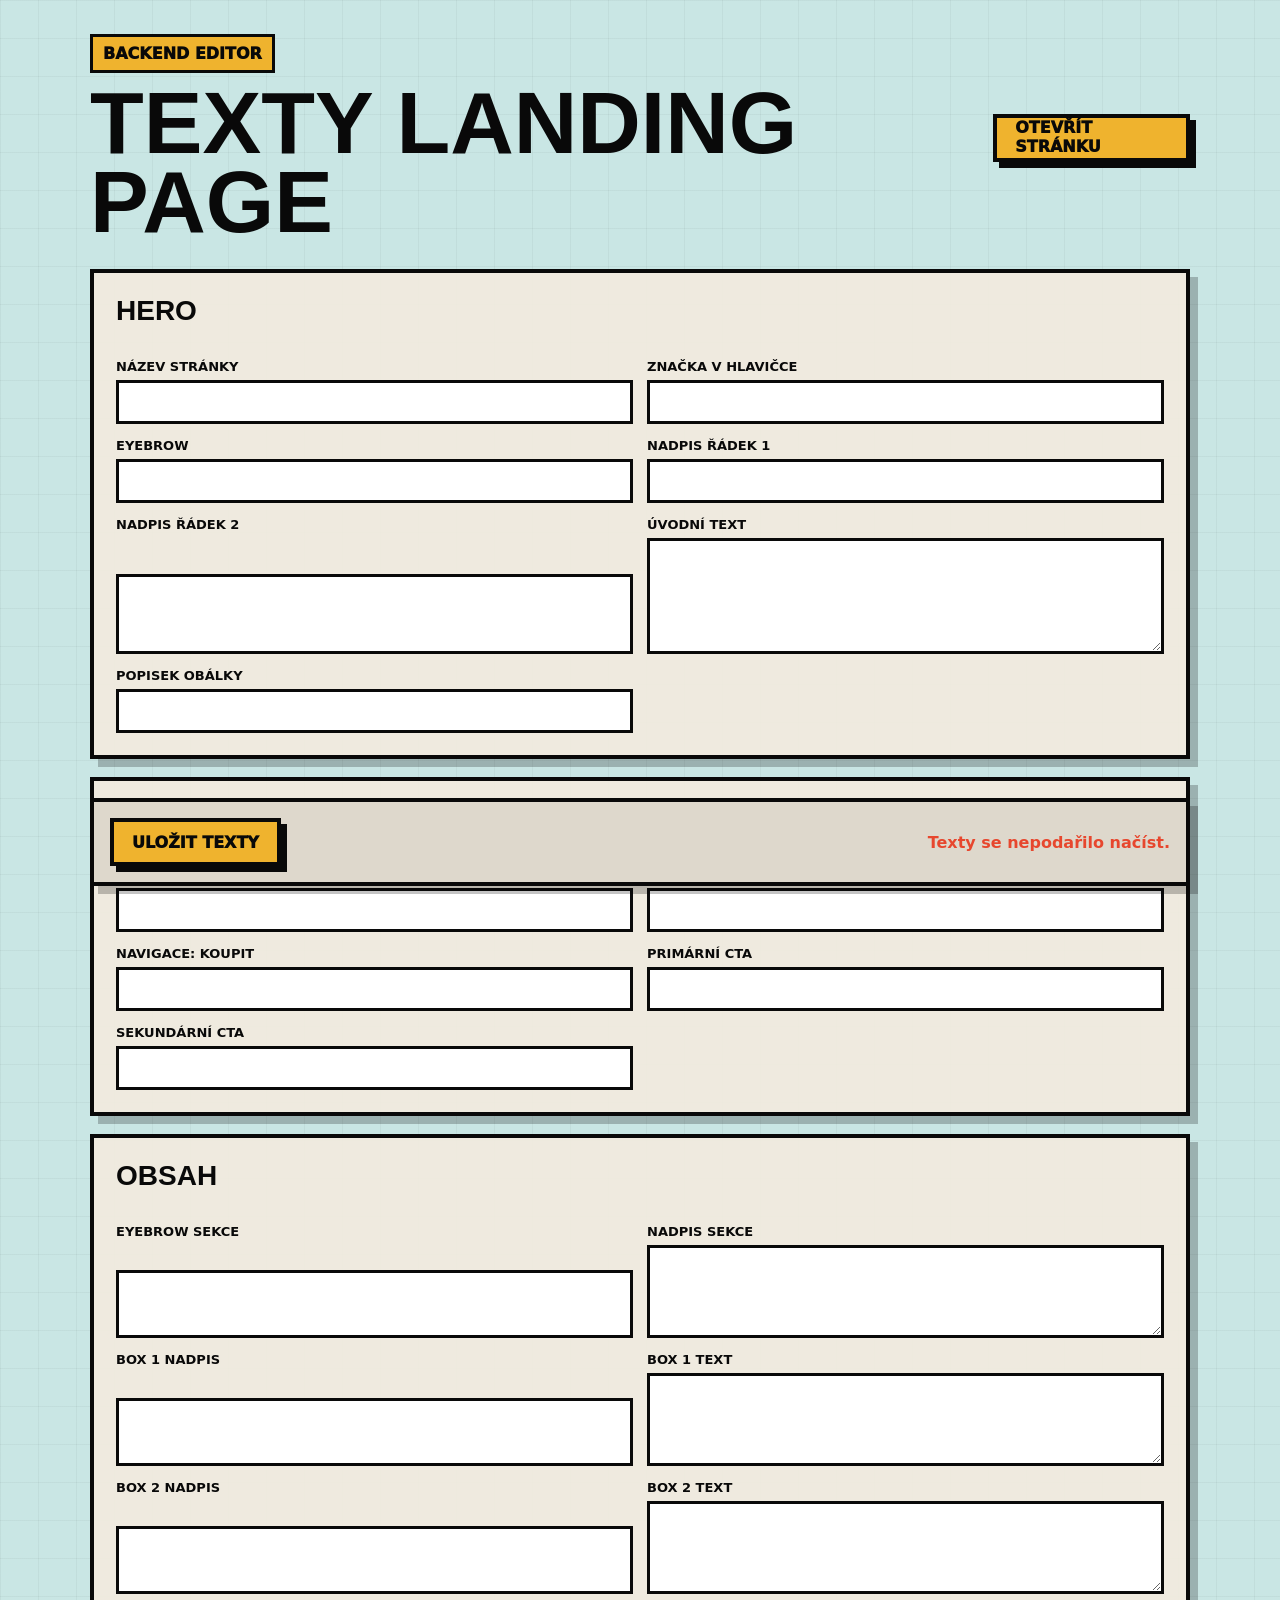
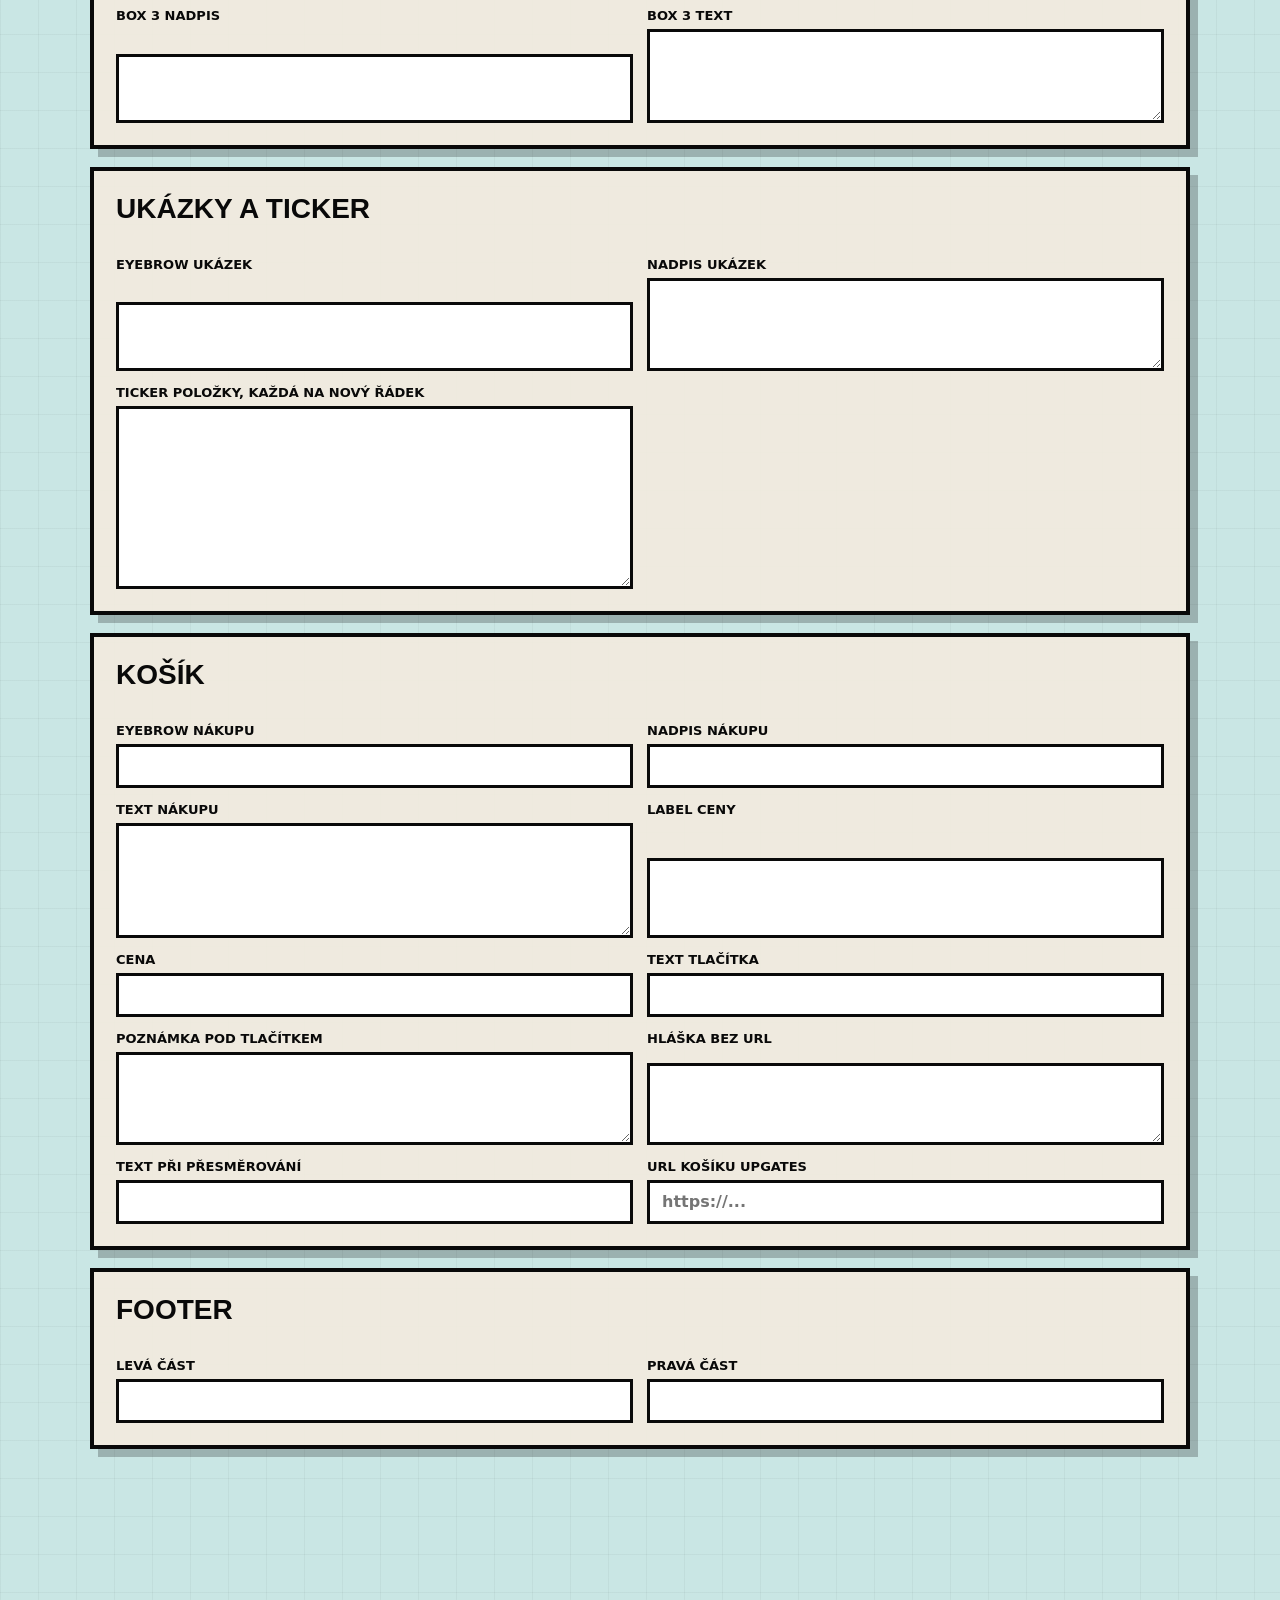
==== admin.html @ fda28c94 "Add files via upload" ====
<!doctype html>
<html lang="cs">
  <head>
    <meta charset="utf-8">
    <meta name="viewport" content="width=device-width, initial-scale=1">
    <title>FILL ME IN | Editor textů</title>
    <link rel="stylesheet" href="admin.css">
  </head>
  <body>
    <main class="admin-shell">
      <header class="admin-header">
        <div>
          <p class="eyebrow">Backend editor</p>
          <h1>Texty landing page</h1>
        </div>
        <a class="preview-link" href="/" target="_blank" rel="noreferrer">Otevřít stránku</a>
      </header>

      <form class="editor-form" data-editor-form>
        <section class="editor-section">
          <h2>Hero</h2>
          <label>Název stránky <input name="siteTitle"></label>
          <label>Značka v hlavičce <input name="brand"></label>
          <label>Eyebrow <input name="heroEyebrow"></label>
          <label>Nadpis řádek 1 <input name="heroTitleLine1"></label>
          <label>Nadpis řádek 2 <input name="heroTitleLine2"></label>
          <label>Úvodní text <textarea name="heroLead" rows="4"></textarea></label>
          <label>Popisek obálky <input name="coverCaption"></label>
        </section>

        <section class="editor-section">
          <h2>Navigace a tlačítka</h2>
          <label>Navigace: Uvnitř <input name="navInside"></label>
          <label>Navigace: Ukázky <input name="navPreview"></label>
          <label>Navigace: Koupit <input name="navBuy"></label>
          <label>Primární CTA <input name="primaryCta"></label>
          <label>Sekundární CTA <input name="secondaryCta"></label>
        </section>

        <section class="editor-section">
          <h2>Obsah</h2>
          <label>Eyebrow sekce <input name="insideEyebrow"></label>
          <label>Nadpis sekce <textarea name="insideTitle" rows="3"></textarea></label>
          <label>Box 1 nadpis <input name="feature1Title"></label>
          <label>Box 1 text <textarea name="feature1Text" rows="3"></textarea></label>
          <label>Box 2 nadpis <input name="feature2Title"></label>
          <label>Box 2 text <textarea name="feature2Text" rows="3"></textarea></label>
          <label>Box 3 nadpis <input name="feature3Title"></label>
          <label>Box 3 text <textarea name="feature3Text" rows="3"></textarea></label>
        </section>

        <section class="editor-section">
          <h2>Ukázky a ticker</h2>
          <label>Eyebrow ukázek <input name="previewEyebrow"></label>
          <label>Nadpis ukázek <textarea name="previewTitle" rows="3"></textarea></label>
          <label>Ticker položky, každá na nový řádek <textarea name="tickerItems" rows="7"></textarea></label>
        </section>

        <section class="editor-section">
          <h2>Košík</h2>
          <label>Eyebrow nákupu <input name="buyEyebrow"></label>
          <label>Nadpis nákupu <input name="buyTitle"></label>
          <label>Text nákupu <textarea name="buyText" rows="4"></textarea></label>
          <label>Label ceny <input name="priceLabel"></label>
          <label>Cena <input name="price"></label>
          <label>Text tlačítka <input name="cartButton"></label>
          <label>Poznámka pod tlačítkem <textarea name="cartNote" rows="3"></textarea></label>
          <label>Hláška bez URL <textarea name="cartMissingNote" rows="2"></textarea></label>
          <label>Text při přesměrování <input name="cartRedirecting"></label>
          <label>URL košíku Upgates <input name="cartUrl" placeholder="https://..."></label>
        </section>

        <section class="editor-section">
          <h2>Footer</h2>
          <label>Levá část <input name="footerLeft"></label>
          <label>Pravá část <input name="footerRight"></label>
        </section>

        <div class="form-actions">
          <button type="submit">Uložit texty</button>
          <span class="status" data-status></span>
        </div>
      </form>
    </main>

    <script src="admin.js"></script>
  </body>
</html>
---- admin.css ----
:root {
  --ink: #090909;
  --sky: #c9e6e4;
  --paper: #f3ebdf;
  --helmet: #efb32e;
  --red: #e7472e;
  --panel: #ded8cc;
}

* {
  box-sizing: border-box;
}

body {
  margin: 0;
  color: var(--ink);
  background:
    linear-gradient(90deg, rgba(9, 9, 9, 0.04) 1px, transparent 1px) 0 0 / 38px 38px,
    linear-gradient(180deg, rgba(9, 9, 9, 0.04) 1px, transparent 1px) 0 0 / 38px 38px,
    var(--sky);
  font-family: Inter, ui-sans-serif, system-ui, -apple-system, BlinkMacSystemFont, "Segoe UI", sans-serif;
}

.admin-shell {
  width: min(1100px, calc(100% - 28px));
  margin: 0 auto;
  padding: 34px 0 64px;
}

.admin-header,
.form-actions {
  display: flex;
  align-items: center;
  justify-content: space-between;
  gap: 18px;
}

.eyebrow {
  display: inline-block;
  margin: 0 0 10px;
  padding: 7px 10px;
  background: var(--helmet);
  border: 3px solid var(--ink);
  font-weight: 950;
  text-transform: uppercase;
}

h1,
h2 {
  margin: 0;
  font-family: Impact, Haettenschweiler, "Arial Black", sans-serif;
  letter-spacing: 0;
  text-transform: uppercase;
}

h1 {
  font-size: clamp(42px, 7vw, 88px);
  line-height: 0.9;
}

h2 {
  margin-bottom: 18px;
  font-size: 28px;
}

.preview-link,
button {
  min-height: 48px;
  padding: 0 18px;
  border: 4px solid var(--ink);
  color: var(--ink);
  background: var(--helmet);
  box-shadow: 6px 6px 0 var(--ink);
  font: inherit;
  font-weight: 950;
  text-decoration: none;
  text-transform: uppercase;
  cursor: pointer;
}

.editor-form {
  display: grid;
  gap: 18px;
  margin-top: 28px;
}

.editor-section {
  display: grid;
  grid-template-columns: repeat(2, minmax(0, 1fr));
  gap: 14px;
  padding: 22px;
  background: rgba(243, 235, 223, 0.9);
  border: 4px solid var(--ink);
  box-shadow: 8px 8px 0 rgba(9, 9, 9, 0.24);
}

.editor-section h2 {
  grid-column: 1 / -1;
}

label {
  display: grid;
  gap: 6px;
  font-size: 13px;
  font-weight: 900;
  text-transform: uppercase;
}

input,
textarea {
  width: 100%;
  border: 3px solid var(--ink);
  background: #fff;
  color: var(--ink);
  font: inherit;
  font-size: 16px;
  line-height: 1.4;
}

input {
  min-height: 44px;
  padding: 0 12px;
}

textarea {
  resize: vertical;
  padding: 10px 12px;
}

.form-actions {
  position: sticky;
  bottom: 14px;
  padding: 16px;
  background: var(--panel);
  border: 4px solid var(--ink);
  box-shadow: 8px 8px 0 rgba(9, 9, 9, 0.24);
}

.status {
  font-weight: 900;
}

.status.error {
  color: var(--red);
}

@media (max-width: 760px) {
  .admin-header,
  .form-actions {
    align-items: stretch;
    flex-direction: column;
  }

  .editor-section {
    grid-template-columns: 1fr;
  }

  .preview-link,
  button {
    width: calc(100% - 8px);
  }
}
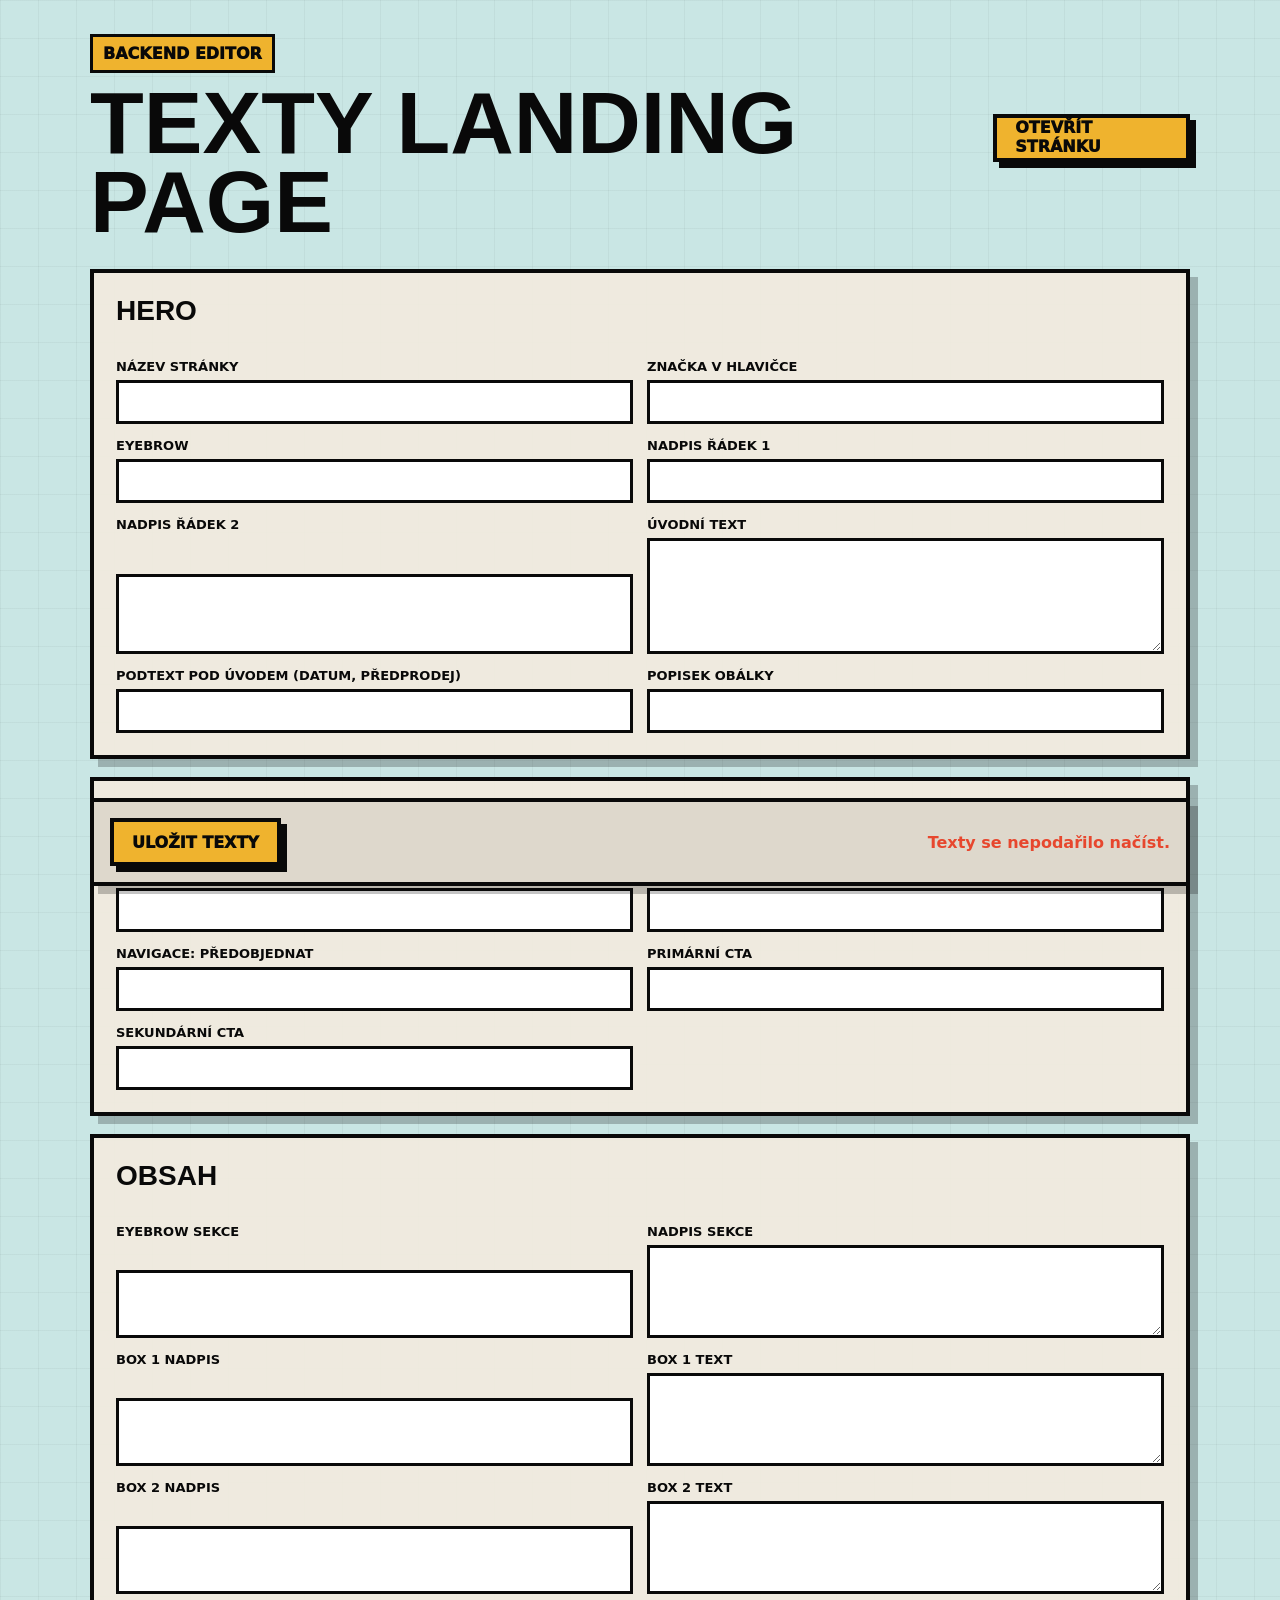
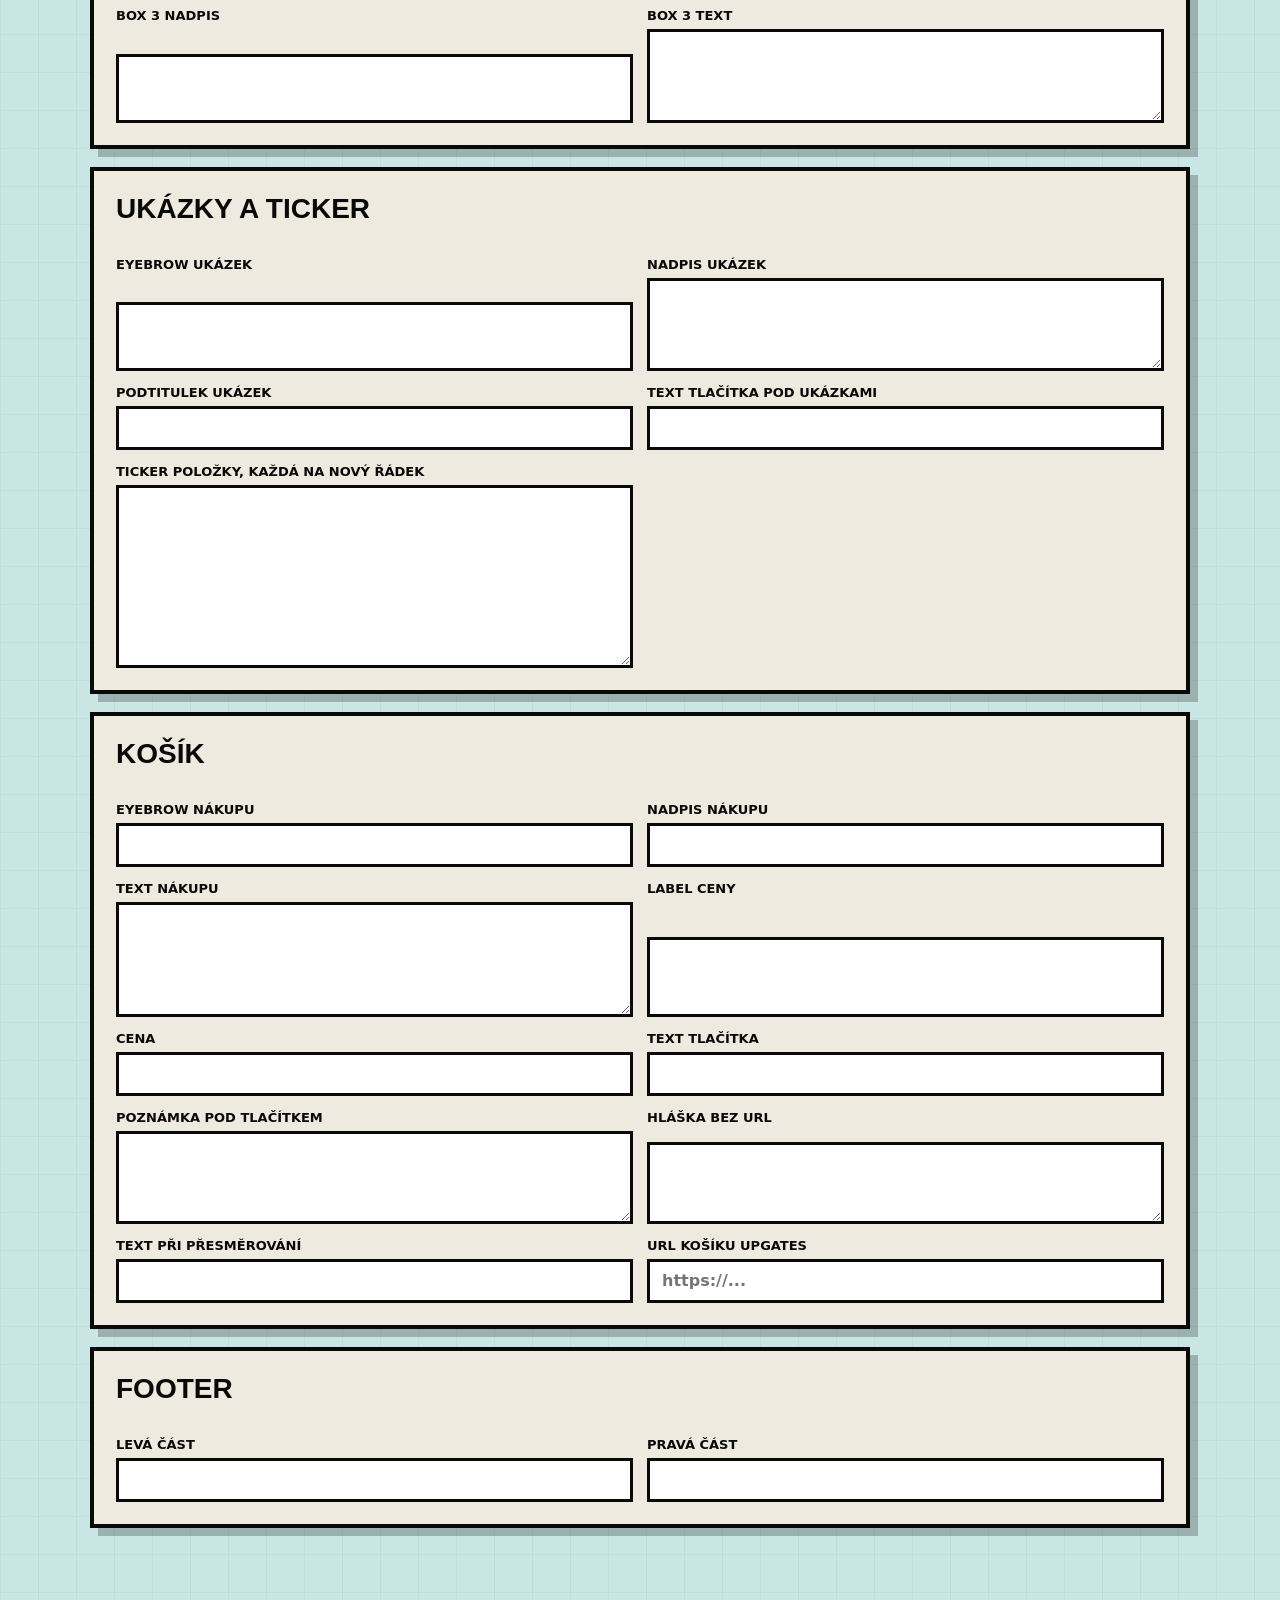
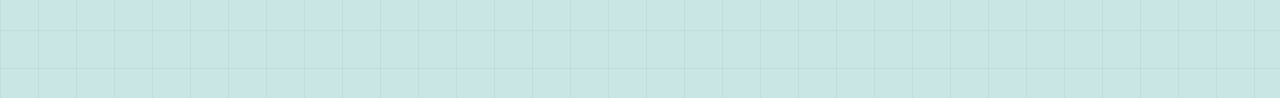
==== commit 0c666d28: "Admin: nová pole pro nové texty; tlačítka Předobjednat vedou přímo do košíku; odstraněny popisky pod" ====
--- a/admin.html
+++ b/admin.html
@@ -25,6 +25,7 @@
           <label>Nadpis řádek 1 <input name="heroTitleLine1"></label>
           <label>Nadpis řádek 2 <input name="heroTitleLine2"></label>
           <label>Úvodní text <textarea name="heroLead" rows="4"></textarea></label>
+          <label>Podtext pod úvodem (datum, předprodej) <input name="heroSub"></label>
           <label>Popisek obálky <input name="coverCaption"></label>
         </section>
 
@@ -32,7 +33,7 @@
           <h2>Navigace a tlačítka</h2>
           <label>Navigace: Uvnitř <input name="navInside"></label>
           <label>Navigace: Ukázky <input name="navPreview"></label>
-          <label>Navigace: Koupit <input name="navBuy"></label>
+          <label>Navigace: Předobjednat <input name="navBuy"></label>
           <label>Primární CTA <input name="primaryCta"></label>
           <label>Sekundární CTA <input name="secondaryCta"></label>
         </section>
@@ -53,6 +54,8 @@
           <h2>Ukázky a ticker</h2>
           <label>Eyebrow ukázek <input name="previewEyebrow"></label>
           <label>Nadpis ukázek <textarea name="previewTitle" rows="3"></textarea></label>
+          <label>Podtitulek ukázek <input name="previewSubtitle"></label>
+          <label>Text tlačítka pod ukázkami <input name="previewCta"></label>
           <label>Ticker položky, každá na nový řádek <textarea name="tickerItems" rows="7"></textarea></label>
         </section>
 
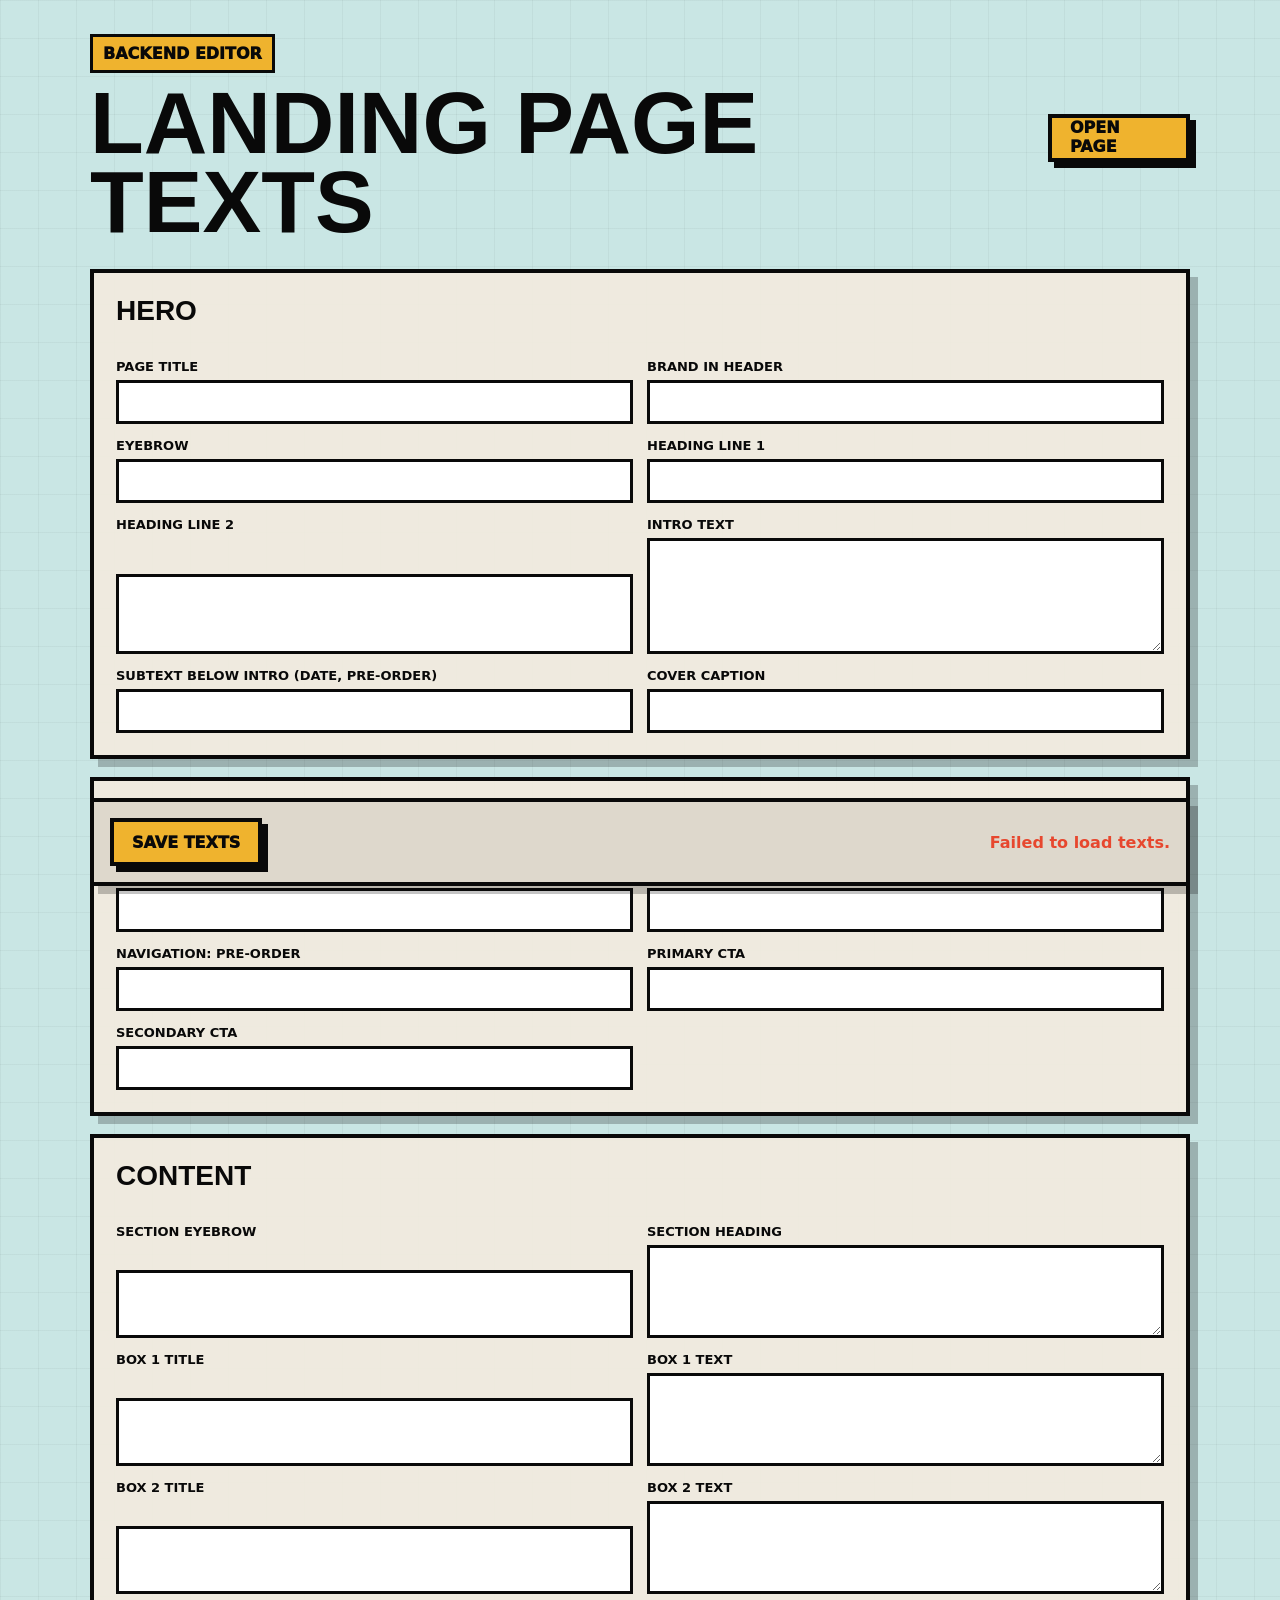
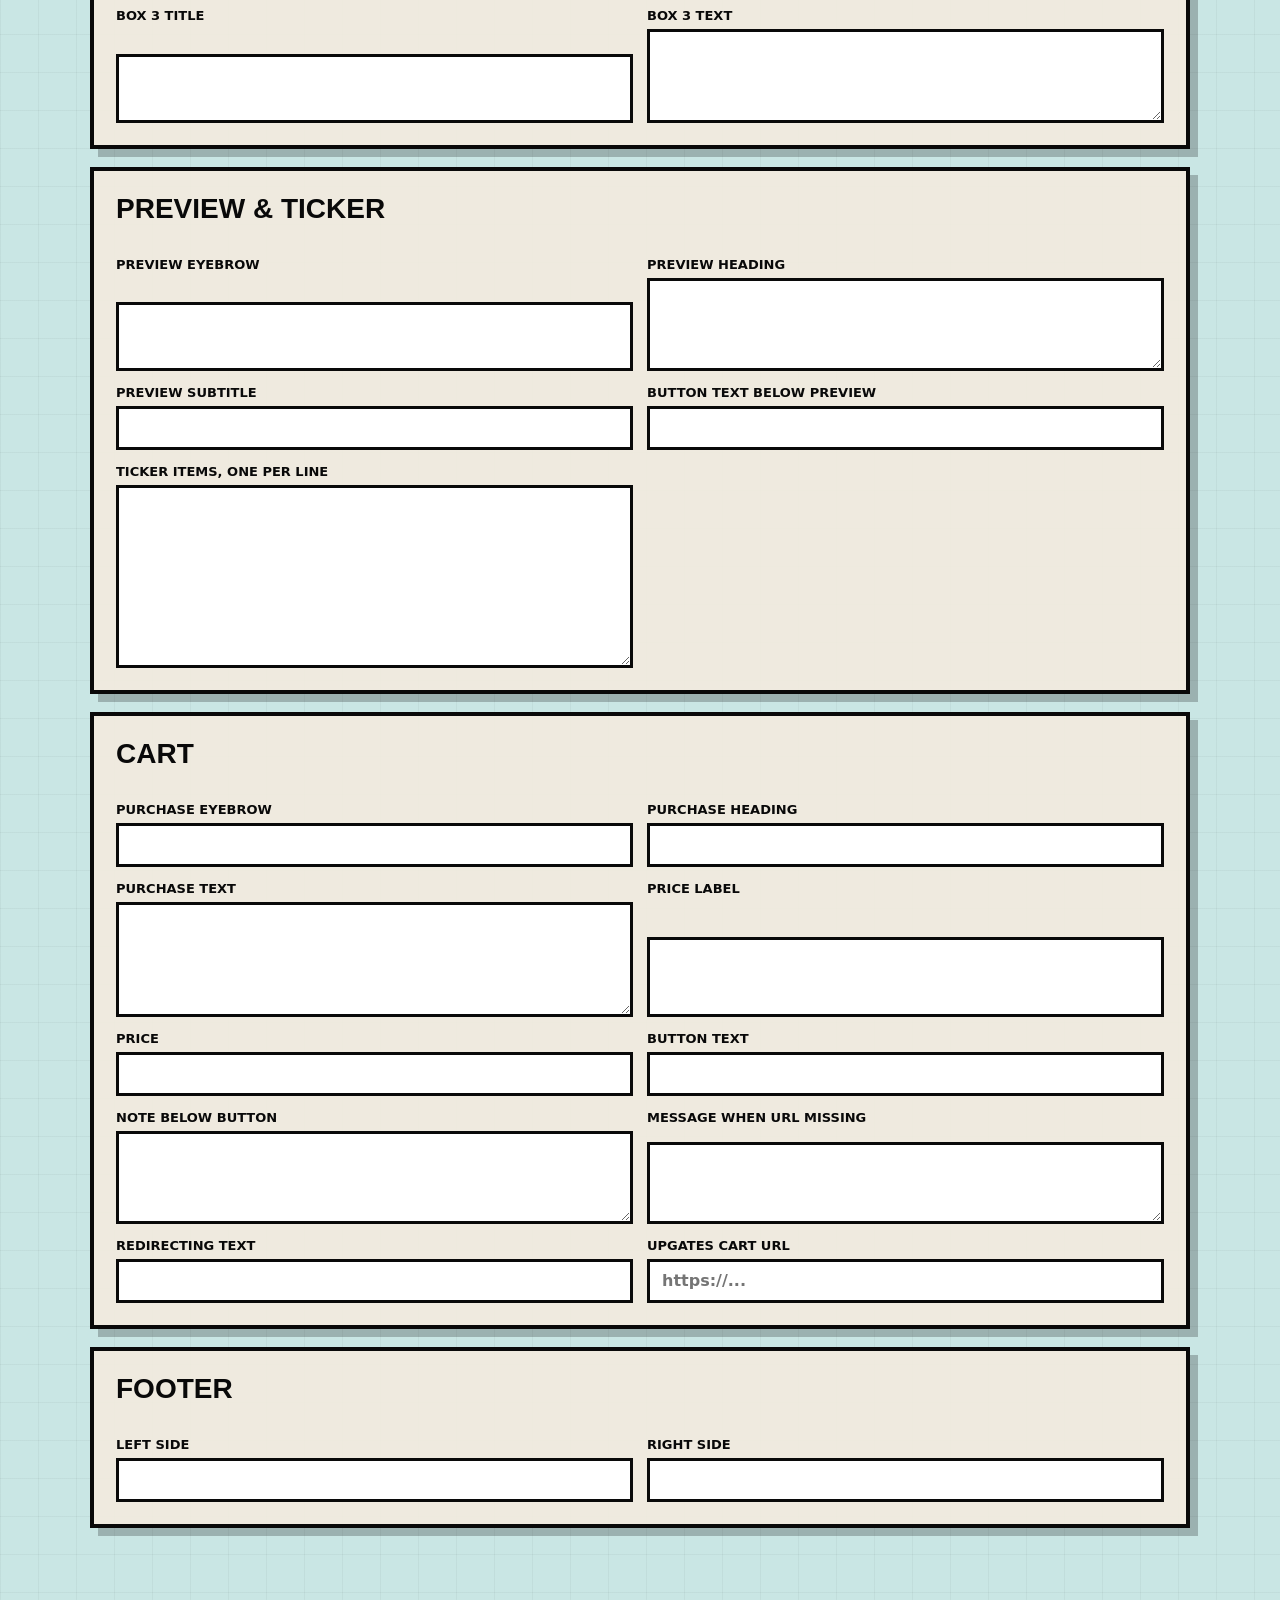
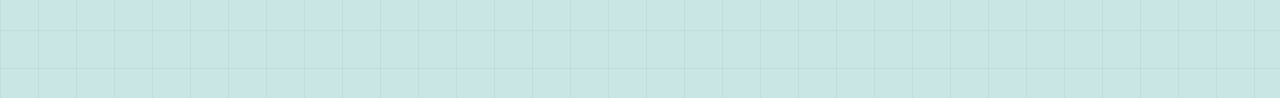
==== commit 9c1543e3: "Initial English version of FILL ME IN landing page Translated from Czech (fillmein.dickobraz.cz). Pr" ====
--- a/admin.html
+++ b/admin.html
@@ -1,9 +1,9 @@
 <!doctype html>
-<html lang="cs">
+<html lang="en">
   <head>
     <meta charset="utf-8">
     <meta name="viewport" content="width=device-width, initial-scale=1">
-    <title>FILL ME IN | Editor textů</title>
+    <title>FILL ME IN | Content Editor</title>
     <link rel="stylesheet" href="admin.css">
   </head>
   <body>
@@ -11,76 +11,76 @@
       <header class="admin-header">
         <div>
           <p class="eyebrow">Backend editor</p>
-          <h1>Texty landing page</h1>
+          <h1>Landing page texts</h1>
         </div>
-        <a class="preview-link" href="/" target="_blank" rel="noreferrer">Otevřít stránku</a>
+        <a class="preview-link" href="/" target="_blank" rel="noreferrer">Open page</a>
       </header>
 
       <form class="editor-form" data-editor-form>
         <section class="editor-section">
           <h2>Hero</h2>
-          <label>Název stránky <input name="siteTitle"></label>
-          <label>Značka v hlavičce <input name="brand"></label>
+          <label>Page title <input name="siteTitle"></label>
+          <label>Brand in header <input name="brand"></label>
           <label>Eyebrow <input name="heroEyebrow"></label>
-          <label>Nadpis řádek 1 <input name="heroTitleLine1"></label>
-          <label>Nadpis řádek 2 <input name="heroTitleLine2"></label>
-          <label>Úvodní text <textarea name="heroLead" rows="4"></textarea></label>
-          <label>Podtext pod úvodem (datum, předprodej) <input name="heroSub"></label>
-          <label>Popisek obálky <input name="coverCaption"></label>
+          <label>Heading line 1 <input name="heroTitleLine1"></label>
+          <label>Heading line 2 <input name="heroTitleLine2"></label>
+          <label>Intro text <textarea name="heroLead" rows="4"></textarea></label>
+          <label>Subtext below intro (date, pre-order) <input name="heroSub"></label>
+          <label>Cover caption <input name="coverCaption"></label>
         </section>
 
         <section class="editor-section">
-          <h2>Navigace a tlačítka</h2>
-          <label>Navigace: Uvnitř <input name="navInside"></label>
-          <label>Navigace: Ukázky <input name="navPreview"></label>
-          <label>Navigace: Předobjednat <input name="navBuy"></label>
-          <label>Primární CTA <input name="primaryCta"></label>
-          <label>Sekundární CTA <input name="secondaryCta"></label>
+          <h2>Navigation &amp; buttons</h2>
+          <label>Navigation: Inside <input name="navInside"></label>
+          <label>Navigation: Preview <input name="navPreview"></label>
+          <label>Navigation: Pre-order <input name="navBuy"></label>
+          <label>Primary CTA <input name="primaryCta"></label>
+          <label>Secondary CTA <input name="secondaryCta"></label>
         </section>
 
         <section class="editor-section">
-          <h2>Obsah</h2>
-          <label>Eyebrow sekce <input name="insideEyebrow"></label>
-          <label>Nadpis sekce <textarea name="insideTitle" rows="3"></textarea></label>
-          <label>Box 1 nadpis <input name="feature1Title"></label>
+          <h2>Content</h2>
+          <label>Section eyebrow <input name="insideEyebrow"></label>
+          <label>Section heading <textarea name="insideTitle" rows="3"></textarea></label>
+          <label>Box 1 title <input name="feature1Title"></label>
           <label>Box 1 text <textarea name="feature1Text" rows="3"></textarea></label>
-          <label>Box 2 nadpis <input name="feature2Title"></label>
+          <label>Box 2 title <input name="feature2Title"></label>
           <label>Box 2 text <textarea name="feature2Text" rows="3"></textarea></label>
-          <label>Box 3 nadpis <input name="feature3Title"></label>
+          <label>Box 3 title <input name="feature3Title"></label>
           <label>Box 3 text <textarea name="feature3Text" rows="3"></textarea></label>
         </section>
 
         <section class="editor-section">
-          <h2>Ukázky a ticker</h2>
-          <label>Eyebrow ukázek <input name="previewEyebrow"></label>
-          <label>Nadpis ukázek <textarea name="previewTitle" rows="3"></textarea></label>
-          <label>Podtitulek ukázek <input name="previewSubtitle"></label>
-          <label>Text tlačítka pod ukázkami <input name="previewCta"></label>
-          <label>Ticker položky, každá na nový řádek <textarea name="tickerItems" rows="7"></textarea></label>
+          <h2>Preview &amp; ticker</h2>
+          <label>Preview eyebrow <input name="previewEyebrow"></label>
+          <label>Preview heading <textarea name="previewTitle" rows="3"></textarea></label>
+          <label>Preview subtitle <input name="previewSubtitle"></label>
+          <label>Button text below preview <input name="previewCta"></label>
+          <label>Ticker items, one per line <textarea name="tickerItems" rows="7"></textarea></label>
         </section>
 
         <section class="editor-section">
-          <h2>Košík</h2>
-          <label>Eyebrow nákupu <input name="buyEyebrow"></label>
-          <label>Nadpis nákupu <input name="buyTitle"></label>
-          <label>Text nákupu <textarea name="buyText" rows="4"></textarea></label>
-          <label>Label ceny <input name="priceLabel"></label>
-          <label>Cena <input name="price"></label>
-          <label>Text tlačítka <input name="cartButton"></label>
-          <label>Poznámka pod tlačítkem <textarea name="cartNote" rows="3"></textarea></label>
-          <label>Hláška bez URL <textarea name="cartMissingNote" rows="2"></textarea></label>
-          <label>Text při přesměrování <input name="cartRedirecting"></label>
-          <label>URL košíku Upgates <input name="cartUrl" placeholder="https://..."></label>
+          <h2>Cart</h2>
+          <label>Purchase eyebrow <input name="buyEyebrow"></label>
+          <label>Purchase heading <input name="buyTitle"></label>
+          <label>Purchase text <textarea name="buyText" rows="4"></textarea></label>
+          <label>Price label <input name="priceLabel"></label>
+          <label>Price <input name="price"></label>
+          <label>Button text <input name="cartButton"></label>
+          <label>Note below button <textarea name="cartNote" rows="3"></textarea></label>
+          <label>Message when URL missing <textarea name="cartMissingNote" rows="2"></textarea></label>
+          <label>Redirecting text <input name="cartRedirecting"></label>
+          <label>Upgates cart URL <input name="cartUrl" placeholder="https://..."></label>
         </section>
 
         <section class="editor-section">
           <h2>Footer</h2>
-          <label>Levá část <input name="footerLeft"></label>
-          <label>Pravá část <input name="footerRight"></label>
+          <label>Left side <input name="footerLeft"></label>
+          <label>Right side <input name="footerRight"></label>
         </section>
 
         <div class="form-actions">
-          <button type="submit">Uložit texty</button>
+          <button type="submit">Save texts</button>
           <span class="status" data-status></span>
         </div>
       </form>
